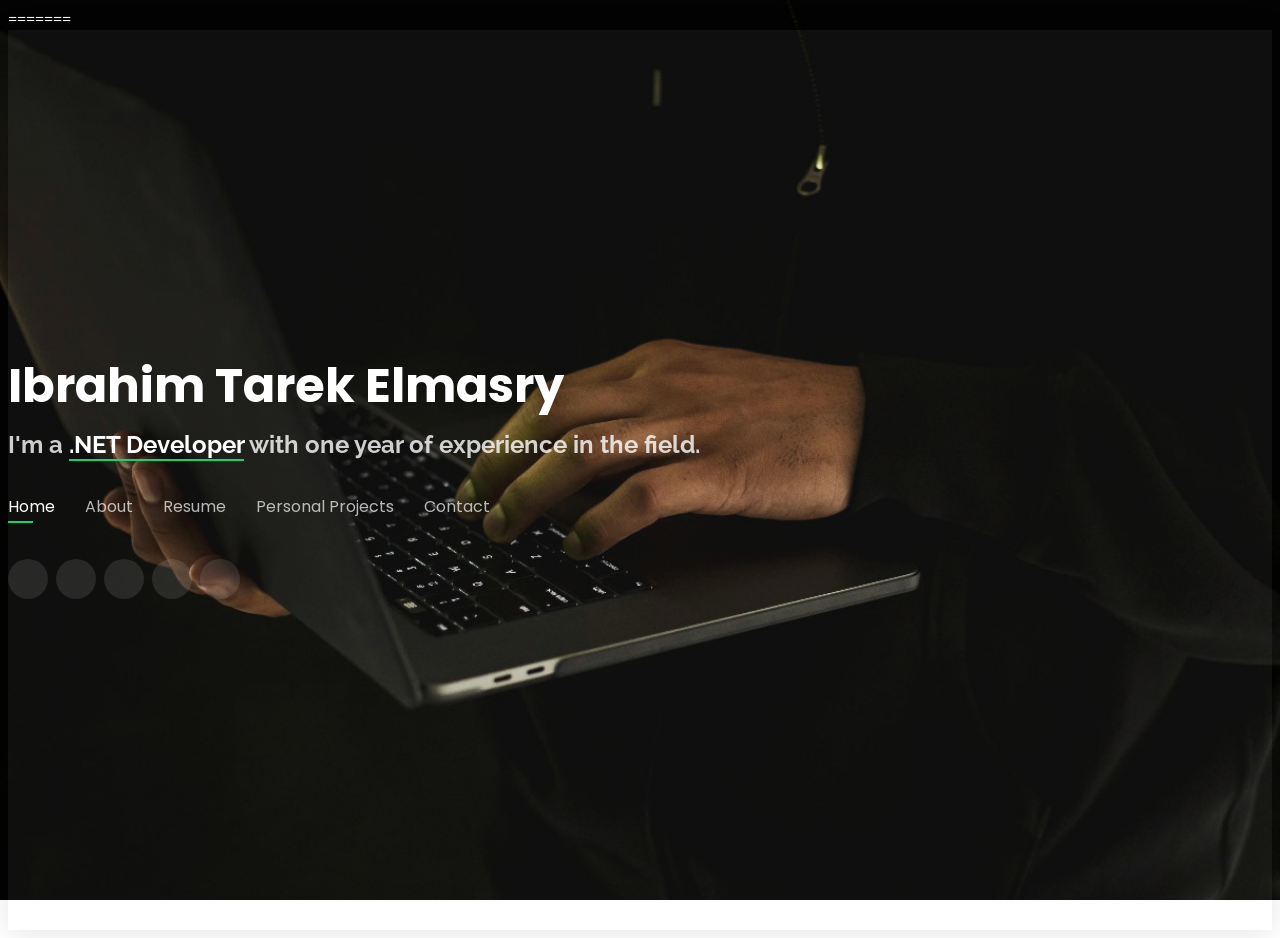
==== index.html @ fb2a1d2a "Update index.html" ====
<!DOCTYPE html>
<html lang="en">

<head>
  <meta charset="UTF-8">
  <meta name="viewport" content="width=device-width, initial-scale=1.0">

  <title>Ibrahim Tarek - .NET Developer Portfolio</title>
=======
  <title>Ibrahim Tarek- .NET Developer Portfolio</title>

  <meta name="description"
    content="Experienced .NET Developer passionate about innovative solutions. Graduated with distinction in Information Technology and Systems from Port Said University. Seeking opportunities in a dynamic team environment.">
    <meta name="keywords"
    content="Mahmoud Ahmed, .NET Developer, Information Technology, Systems, Portfolio, Innovation, Excellence">

  <meta property="og:title" content="Ibrahim Tarek - .NET Developer Portfolio">
  <meta property="og:description"
    content="Experienced .NET Developer passionate about innovative solutions. Graduated with distinction from Port Said University. Seeking opportunities in a dynamic team environment.">
  <meta property="og:image" content="/assets/img/me.jpg">
  <meta property="og:url" content="https://github.com/IbrahimElmasry">
  <meta property="og:type" content="website">
  <meta property="og:site_name" content="Ibrahim Tarek Portfolio">
  <meta property="profile:first_name" content="Ibrahim">
  <meta property="profile:last_name" content="Tarek">
  <meta property="profile:username" content="Ibrahim Tarek">



  <link
    href="https://fonts.googleapis.com/css?family=Open+Sans:300,300i,400,400i,600,600i,700,700i|Raleway:300,300i,400,400i,500,500i,600,600i,700,700i|Poppins:300,300i,400,400i,500,500i,600,600i,700,700i"
    rel="stylesheet">

  <link href="assets/vendor/bootstrap/css/bootstrap.min.css" rel="stylesheet">
  <link href="assets/vendor/bootstrap-icons/bootstrap-icons.css" rel="stylesheet">
  <link href="assets/vendor/boxicons/css/boxicons.min.css" rel="stylesheet">

  <link href="assets/css/style.css" rel="stylesheet">
</head>

<body>
  <!-- ======= Header ======= -->
  
  <header id="header">
    <div class="container">


      <h1><a href="index.html">Ibrahim Tarek Elmasry</a></h1>

      <h2>I'm a <span>.NET Developer</span> with one year of experience in the field.</h2>


      <nav id="navbar" class="navbar">
        <ul>
          <li><a class="nav-link active" href="#header">Home</a></li>
          <li><a class="nav-link" href="#about">About</a></li>
          <li><a class="nav-link" href="#resume">Resume</a></li>
          <li><a class="nav-link" href="#personale-projects">Personal Projects</a></li>
          <li><a class="nav-link" href="#contact">Contact</a></li>
        </ul>
        <i class="bi bi-list mobile-nav-toggle"></i>
      </nav><!-- .navbar -->

      <div class="social-links">
        <a target="_blank" href="https://www.linkedin.com/in/ibrahim-tarek-62b0a62a4/"><i class="bi bi-linkedin"></i></a>
        <a target="_blank" href="https://github.com/IbrahimElmasry"><i class="bi bi-github"></i></a>
        <a target="_blank" href="https://wa.me/+201019804919"><i class="bi bi-whatsapp"></i></a>
        <a target="_blank" href="https://web.facebook.com/professur.ibrahim"><i class="bi bi-facebook"></i></a>
        <a target="_blank" href="https://drive.google.com/file/d/1JLqvACxurFxwPiHY4U7dYiGUD-TLdegC/view?usp=drive_link"><i class="bi bi-file-person"></i></a>


      </div>
  </header><!-- End Header -->
  
  <!-- ======= About Section ======= -->
  <section id="about" class="about">

    <!-- ======= About Me ======= -->
    <div class="about-me container">

      <div class="section-title">
        <h2>About</h2>
        <p>Know more about me</p>
      </div>

      <div class="row">
        <div class="col-lg-4" data-aos="fade-right">
          <img src="assets/img/me.jpg" class="img-fluid rounded" alt="">
        </div>
        <div class="col-lg-8 pt-4 pt-lg-0 content" data-aos="fade-left">
          <h3>.Net Developer</h3>
          <p class="fst-italic">
            My journey in .NET development has been dynamic and rewarding. I've cultivated my skills and knowledge,
            specializing in crafting robust solutions. Currently, I'm seeking an impactful role where I can leverage my
            expertise for mutual growth.
          </p>
          <div class="row">
            <div class="col-lg-6">
              <ul>
                <li><i class="bi bi-chevron-right"></i> <strong>Birthday:</strong> <span>29 October 2001</span></li>
                <li><i class="bi bi-chevron-right"></i> <strong>Phone:</strong> <span>+20 101 980 4919</span></li>
                <li><i class="bi bi-chevron-right"></i> <strong>Phone:</strong> <span>+20 122 025 1166</span></li>
                <li><i class="bi bi-chevron-right"></i> <strong>City:</strong> <span>Alexandria</span></li>
              </ul>
            </div>
            <div class="col-lg-6">
              <ul>
                <li><i class="bi bi-chevron-right"></i> <strong>Age:</strong> <span>22</span></li>
                <li><i class="bi bi-chevron-right"></i> <strong>Degree:</strong> <span>Bachelor's</span></li>
                <li><i class="bi bi-chevron-right"></i> <strong>Email:</strong> <span>elmasry29102001@gmail.com</span>
                </li>
                <li><i class="bi bi-chevron-right"></i> <strong>Freelance:</strong> <span>Available</span></li>
              </ul>
            </div>
          </div>
          <p>
            I hold a degree in Information
            Technology and Systems from Port Said University, graduating with high honors, showcasing my dedication to
            academic excellence.
            <br><br>
            My approach to development is marked by dedication, an acute attention to detail, and an unwavering passion
            for delivering top-tier solutions. I thrive in innovative environments and am enthusiastic about
            contributing to a team that values innovation and quality.

          </p>
        </div>
      </div>
    </div>
    <!-- ======= skills ======= -->
    <div class="skills container">
      <h2 class="mb-3">Technical Skills</h2>
      <div class="row skills-content">
        <div class="col-lg-6 my-3">
          <div class="section-title">
            <h2>Frameworks</h2>
          </div>
          <div class="progress">
            <span class="skill">ASP.NET Core MVC <i class="val">95%</i></span>
            <div class="progress-bar-wrap">
              <div class="progress-bar" role="progressbar" aria-valuenow="95" aria-valuemin="0" aria-valuemax="100">
              </div>
            </div>
          </div>
          <div class="progress">
            <span class="skill">Asp.NET Core Api <i class="val">90%</i></span>
            <div class="progress-bar-wrap">
              <div class="progress-bar" role="progressbar" aria-valuenow="90" aria-valuemin="0" aria-valuemax="100">
              </div>
            </div>
          </div>
          <div class="progress">
            <span class="skill">ASP.NET Core Blazor <i class="val">50%</i></span>
            <div class="progress-bar-wrap">
              <div class="progress-bar" role="progressbar" aria-valuenow="30" aria-valuemin="0" aria-valuemax="100">
              </div>
            </div>
          </div>
        </div>
        <div class="col-lg-6 my-3">
          <div class="section-title">
            <h2>Database</h2>
          </div>
          <div class="progress">
            <span class="skill">Database Fundamentals <i class="val">90%</i></span>
            <div class="progress-bar-wrap">
              <div class="progress-bar" role="progressbar" aria-valuenow="90" aria-valuemin="0" aria-valuemax="100">
              </div>
            </div>
          </div>
          <div class="progress">
            <span class="skill">SQL Server<i class="val">90%</i></span>
            <div class="progress-bar-wrap">
              <div class="progress-bar" role="progressbar" aria-valuenow="90" aria-valuemin="0" aria-valuemax="100">
              </div>
            </div>
          </div>
          <div class="progress">
            <span class="skill">Entity Framework Core<i class="val">90%</i></span>
            <div class="progress-bar-wrap">
              <div class="progress-bar" role="progressbar" aria-valuenow="90" aria-valuemin="0" aria-valuemax="100">
              </div>
            </div>
          </div>
          <div class="progress">
            <span class="skill">My SQL<i class="val">35%</i></span>
            <div class="progress-bar-wrap">
              <div class="progress-bar" role="progressbar" aria-valuenow="35" aria-valuemin="0" aria-valuemax="100">
              </div>
            </div>
          </div>

        </div>
        <div class="col-lg-6 my-3">
          <div class="section-title">
            <h2>Client-Side Technologies (CST)</h2>
          </div>
          <div class="progress">
            <span class="skill">HTML<i class="val">95%</i></span>
            <div class="progress-bar-wrap">
              <div class="progress-bar" role="progressbar" aria-valuenow="95" aria-valuemin="0" aria-valuemax="100">
              </div>
            </div>
          </div>
          <div class="progress">
            <span class="skill">Bootstrap<i class="val">70%</i></span>
            <div class="progress-bar-wrap">
              <div class="progress-bar" role="progressbar" aria-valuenow="70" aria-valuemin="0" aria-valuemax="100">
              </div>
            </div>
          </div>
          <div class="progress">
            <span class="skill">CSS<i class="val">60%</i></span>
            <div class="progress-bar-wrap">
              <div class="progress-bar" role="progressbar" aria-valuenow="60" aria-valuemin="0" aria-valuemax="100">
              </div>
            </div>
          </div>
          <div class="progress">
            <span class="skill">JavaScript<i class="val">90%</i></span>
            <div class="progress-bar-wrap">
              <div class="progress-bar" role="progressbar" aria-valuenow="90" aria-valuemin="0" aria-valuemax="100">
              </div>
            </div>
          </div>
        </div>
        <div class="col-lg-6 my-3">
          <div class="section-title">
            <h2>Design Pattern Architecture</h2>
          </div>
          <div class="progress">
            <span class="skill">Object Oriented Programming (OOP)<i class="val">95%</i></span>
            <div class="progress-bar-wrap">
              <div class="progress-bar" role="progressbar" aria-valuenow="95" aria-valuemin="0" aria-valuemax="100">
              </div>
            </div>
          </div>
          <div class="progress">
            <span class="skill">MVC<i class="val">95%</i></span>
            <div class="progress-bar-wrap">
              <div class="progress-bar" role="progressbar" aria-valuenow="95" aria-valuemin="0" aria-valuemax="100">
              </div>
            </div>
          </div>
          <div class="progress">
            <span class="skill">Clean Architecture<i class="val">95%</i></span>
            <div class="progress-bar-wrap">
              <div class="progress-bar" role="progressbar" aria-valuenow="95" aria-valuemin="0" aria-valuemax="100">
              </div>
            </div>
          </div>
          <div class="progress">
            <span class="skill">Repository Pattern<i class="val">90%</i></span>
            <div class="progress-bar-wrap">
              <div class="progress-bar" role="progressbar" aria-valuenow="90" aria-valuemin="0" aria-valuemax="100">
              </div>
            </div>
          </div>
        </div>
        <div class="col-lg-6 my-3">
          <div class="section-title">
            <h2>Programming Language Basics</h2>
          </div>
          <div class="progress">
            <span class="skill">C++<i class="val">80%</i></span>
            <div class="progress-bar-wrap">
              <div class="progress-bar" role="progressbar" aria-valuenow="80" aria-valuemin="0" aria-valuemax="100">
              </div>
            </div>
          </div>
          <div class="progress">
            <span class="skill">C#<i class="val">90%</i></span>
            <div class="progress-bar-wrap">
              <div class="progress-bar" role="progressbar" aria-valuenow="90" aria-valuemin="0" aria-valuemax="100">
              </div>
            </div>
          </div>
          <div class="progress">
            <span class="skill">Python<i class="val">70%</i></span>
            <div class="progress-bar-wrap">
              <div class="progress-bar" role="progressbar" aria-valuenow="70" aria-valuemin="0" aria-valuemax="100">
              </div>
            </div>
          </div>
        </div>
        <div class="col-lg-6 my-3">
          <div class="section-title">
            <h2>Computer Skills</h2>
          </div>
          <div class="progress">
            <span class="skill">PowerPoint<i class="val">80%</i></span>
            <div class="progress-bar-wrap">
              <div class="progress-bar" role="progressbar" aria-valuenow="80" aria-valuemin="0" aria-valuemax="100">
              </div>
            </div>
          </div>
          <div class="progress">
            <span class="skill">Word<i class="val">80%</i></span>
            <div class="progress-bar-wrap">
              <div class="progress-bar" role="progressbar" aria-valuenow="80" aria-valuemin="0" aria-valuemax="100">
              </div>
            </div>
          </div>
          <div class="progress">
            <span class="skill">Excel<i class="val">80%</i></span>
            <div class="progress-bar-wrap">
              <div class="progress-bar" role="progressbar" aria-valuenow="80" aria-valuemin="0" aria-valuemax="100">
              </div>
            </div>
          </div>
        </div>
        <div class="col-lg-6 my-3">
          <div class="section-title">
            <h2>Teamwork Techniques</h2>
          </div>
          <div class="progress">
            <span class="skill">Azure DevOps<i class="val">80%</i></span>
            <div class="progress-bar-wrap">
              <div class="progress-bar" role="progressbar" aria-valuenow="80" aria-valuemin="0" aria-valuemax="100">
              </div>
            </div>
          </div>
          <div class="progress">
            <span class="skill">GitHub<i class="val">80%</i></span>
            <div class="progress-bar-wrap">
              <div class="progress-bar" role="progressbar" aria-valuenow="80" aria-valuemin="0" aria-valuemax="100">
              </div>
            </div>
          </div>
      </div>
    </div>
    <!-- End Skills -->

    <!-- ======= soft-skills ======= -->
    <div class="soft-skills container">

      <div class="section-title">
        <h2>Soft Skills</h2>
      </div>

      <div class="row">
        <div class="col-lg-4 col-md-6 my-1">
          <div class="icon-box">
            <h3>Strong Communication Skills</h3>
          </div>
        </div>
        <div class="col-lg-4 col-md-6 my-1">
          <div class="icon-box">
            <h3>Attention To Detail</h3>
          </div>
        </div>
        <div class="col-lg-4 col-md-6 my-1">
          <div class="icon-box">
            <h3>Adaptability</h3>
          </div>
        </div>
        <div class="col-lg-4 col-md-6 my-1">
          <div class="icon-box">
            <h3>Creativity</h3>
          </div>
        </div>
        <div class="col-lg-4 col-md-6 my-1">
          <div class="icon-box">
            <h3>Decision Making</h3>
          </div>
        </div>
        <div class="col-lg-4 col-md-6 my-1">
          <div class="icon-box">
            <h3>Commitment Goals</h3>
          </div>
        </div>
        <div class="col-lg-4 col-md-6 my-1">
          <div class="icon-box">
            <h3>Ability to learn</h3>
          </div>
        </div>
        <div class="col-lg-4 col-md-6 my-1">
          <div class="icon-box">
            <h3>Time Management</h3>
          </div>
        </div>
          <div class="col-lg-4 col-md-6 my-1">
          <div class="icon-box">
            <h3>Problem Solving</h3>
          </div>
        </div>
      </div>

    </div><!-- End soft-skills -->



  </section><!-- End About Section -->
  <!-- ======= Resume Section ======= -->
  <section id="resume" class="resume">
    <div class="container">

        <div class="section-title">
            <h2>Resume</h2>
            <p>Check My Resume</p>
        </div>

        <div class="row">
            <div class="col-lg-6">
                <h3 class="resume-title">Summary</h3>
                <div class="resume-item pb-0">
                    <h4>Ibrahim Tarek Elmasry</h4>
                    <p>I'm an accomplished .NET Developer with a 1 year expertise in the field. I proudly earned my degree in Information Technology and Systems from Port Said University, graduating with distinction, a testament to my commitment to excellence.<br><br>My quest is to secure a role at a prestigious establishment where I can harness my skills and knowledge for mutual growth. Known for my dedication, meticulous attention to detail, and an unwavering passion for delivering high-caliber solutions, I thrive on challenges that demand top-notch quality.<br><br>My enthusiasm lies in contributing to dynamic and innovative teams, where collaboration fosters groundbreaking solutions. I'm eager to be part of such an environment, bringing my expertise to the table and contributing to a culture of continuous innovation.</p>
                    <ul>
                        <li>+20 101 980 4919</li>
                        <li>elmasry29102001@gmail.com</li>
                    </ul>
                </div>
                <h3 class="resume-title">Education</h3>
                <div class="resume-item">
                    <h4>Bachelor's degree in Information Technology and Systems</h4>
                    <h5>2020 - 2024</h5>
                    <p>Port Said University, Port Said, Egypt<br>GPA: 3.5</p>
                </div>
                <div class="resume-item">
                    <h4>EXPERIENCE</h4>
                    <p>ECPC | Mentor at PSU Club, Port Said, Egypt | December 2022 – December 2023<br>Egyptian Collegiate Programming Contest is one of the oldest and most prestigious competitions on problem-solving and programming in Egypt, a student activity to Learn Problem Solving using programming languages, and learn computer science basics such as Algorithms and Data structure</p>
                </div>
                <h3 class="resume-title">Skills</h3>
                <div class="resume-item">
                    <h4>Programming Languages</h4>
                    <p>C/C++, C#, Python, JavaScript, PHP</p>
                </div>
                <div class="resume-item">
                    <h4>Libraries/Frameworks</h4>
                    <p>Asp.Net (API & MVC), Bootstrap, Razor, nodejs</p>
                </div>
                <div class="resume-item">
                    <h4>Tools/Platforms</h4>
                    <p>VS Code, VS Studio 2022, Git & GitHub, Postman, Linux (Ubuntu)</p>
                </div>
                <div class="resume-item">
                    <h4>Databases</h4>
                    <p>SQL(SSMS), MySql</p>
                </div>
                <div class="resume-item">
                    <h4>Additional Skills</h4>
                    <p>Cybersecurity, IT Operations, Entrepreneurship</p>
                </div>
                <h3 class="resume-title">Soft Skills</h3>
                <div class="resume-item">
                    <ul>
                        <li>Problem solving.</li>
                        <li>Good communication.</li>
                        <li>Teamwork.</li>
                        <li>Commitment to ethical standards of work.</li>
                        <li>High ability for focusing and achieving.</li>
                        <li>Self-Learning.</li>
                    </ul>
                </div>
                <h3 class="resume-title">Projects / Open-Source</h3>
                <div class="resume-item">
                    <p>E-Learning Platform powered by AI | Link VS 2022 – ASP.NET MVC</p>
                    <ul>
                        <li>Chatbot Interaction</li>
                        <li>Books Library</li>
                        <li>Learning Paths</li>
                        <li>Popular Instructors</li>
                    </ul>
                </div>
                <h3 class="resume-title">Certifications</h3>
                <div class="resume-item">
                    <ul>
                        <li>Google Google Cybersecurity Professional Certificate- Coursera</li>
                        <li>HP Life Selling Through Internet</li>
                        <li>HP LIFE Starting a Small business</li>
                        <li>Problem Solving- HackerRank</li>
                        <li> DEPI New Horzin - Skills Dynamix ASP .NET Web development</li>
                        <li>Git and GitHub - El Madrasa</li>
                        <li>Additional certifications</li>
                    </ul>
                </div>
            </div>
        </div>

    </div>
</section>
<!-- End Resume Section -->
  <!-- ======= personale-projects Section ======= -->
  <section id="personale-projects" class="services">
    <div class="container">

      <div class="section-title">
        <h2>Personal Projects</h2>
        <p>My Personal Projects</p>
      </div>

      <div class="row">
        <div class="col-lg-4 col-md-6 my-1 ">
          <div class="icon-box rounded">
            <iframe class="w-100 h-100" src="" frameborder="0"
              allowfullscreen></iframe>
            <h4><a href="">E-Learning-Platform</a></h4>
            <p>The web part of our graduation project focuses on technology resources for students . It provides a
              comprehensive platform for guide the student.Our project's primary feature is a sophisticated chatbot that interacts with users,
              responding to their questions and providing assistance in their learning journey.
              The chatbot utilizes AI algorithms to understand user queries and deliver accurate and helpful responses. </p>
            <a href="https://github.com/IbrahimElmasry/E-LearningProject.git">
              <i class="bi bi-github"></i>
            </a>
          </div>
        </div>

    </div>
  </section><!-- End Services Section -->
  <!-- ======= Contact Section ======= -->
  <section id="contact" class="contact">
    <div class="container">

      <div class="section-title">
        <h2>Contact</h2>
        <p>Contact Me</p>
      </div>

      <div class="row mt-2">

        <div class="col-md-6 d-flex align-items-stretch">
          <div class="info-box">
            <i class="bx bx-map"></i>
            <h3>My Address</h3>
            <p>Alexandria -Elmontaza</p>
          </div>
        </div>

        <div class="col-md-6 mt-4 mt-md-0 d-flex align-items-stretch">
          <div class="info-box">
            <i class="bx bx-share-alt"></i>
            <h3>Social Profiles</h3>
            <div class="social-links">


              <a target="_blank" href="https://www.linkedin.com/in/ibrahim-tarek-62b0a62a4/"><i class="bi bi-linkedin"></i></a>
              <a target="_blank" href="https://github.com/IbrahimElmasry"><i class="bi bi-github"></i></a>
              <a target="_blank" href="https://wa.me/+201019804919"><i class="bi bi-whatsapp"></i></a>
              <a target="_blank" href="https://web.facebook.com/professur.ibrahim"><i class="bi bi-facebook"></i></a>
            </div>
          </div>
        </div>

        <div class="col-md-6 mt-4 d-flex align-items-stretch">
          <div class="info-box">
            <i class="bx bx-envelope"></i>
            <h3>Email Me</h3>
            <p>elmasry29102001@gmail.com</p>
          </div>
        </div>
        <div class="col-md-6 mt-4 d-flex align-items-stretch">
          <div class="info-box">
            <i class="bx bx-phone-call"></i>
            <h3>Call Me</h3>
            <p>+20 101 980 4919</p>
          </div>
        </div>
      </div>


      <form action="https://formspree.io/f/mkndydkz" method="POST" class="php-email-form mt-4">
        <div class="row">
          <div class="col-md-6 form-group">
            <input type="text" name="name" class="form-control" placeholder="Your Name" required>
          </div>
          <div class="col-md-6 form-group mt-3 mt-md-0">
            <input type="email" class="form-control" name="email" placeholder="Your Email" required>
          </div>
        </div>
        <div class="row mt-3">
          <div class="col-md-6 form-group">
            <input type="text" name="subject" class="form-control" placeholder="Subject" required>
          </div>
          <div class="col-md-6 form-group mt-3 mt-md-0">
            <input type="text" class="form-control" name="phone" placeholder="Your Phone" required>
          </div>
        </div>
        <div class="form-group mt-3">
          <textarea class="form-control" name="message" rows="5" placeholder="Message" required></textarea>
        </div>
        <div class="my-3">
          <div class="sent-message">Your message has been sent. Thank you!</div>
        </div>
        <div class="text-center"><button class="btn-submit" type="submit">Send Message</button></div>
      </form>
    </div>
  </section>
  <script src="assets/vendor/waypoints/noframework.waypoints.js"></script>
  <script src="assets/js/main.js"></script>


</body>

</html>
---- assets/css/style.css ----
#header {
  background: rgba(255, 255, 255, 0.05);
  box-shadow: 0 4px 30px rgba(0, 0, 0, 0.1);
}

body {
  font-family: "Open Sans", sans-serif;
  background-color: #040404;
  color: #fff;
  position: relative;
  background: transparent;
}

body::before {
  content: "";
  position: fixed;
  background: #040404 url("../img/wallpaper.jpg") top right no-repeat;
  background-size: cover;
  left: 0;
  right: 0;
  top: 0;
  height: 100vh;
  z-index: -1;
}

@media (min-width: 1024px) {
  body::before {
    background-attachment: fixed;
  }
}

a {
  color: #18d26e;
  text-decoration: none;
}

a:hover {
  color: #35e888;
  text-decoration: none;
}

h1,
h2,
h3,
h4,
h5,
h6 {
  font-family: "Raleway", sans-serif;
}

/*--------------------------------------------------------------
# Header
--------------------------------------------------------------*/
#header {
  transition: ease-in-out 0.3s;
  position: relative;
  height: 100vh;
  display: flex;
  align-items: center;
  z-index: 997;
  overflow-y: auto;
}

#header * {
  transition: ease-in-out 0.3s;
}

#header h1 {
  font-size: 48px;
  margin: 0;
  padding: 0;
  line-height: 1;
  font-weight: 700;
  font-family: "Poppins", sans-serif;
}

#header h1 a,
#header h1 a:hover {
  color: #fff;
  line-height: 1;
  display: inline-block;
}

#header h2 {
  font-size: 24px;
  margin-top: 20px;
  color: rgba(255, 255, 255, 0.8);
}

#header h2 span {
  color: #fff;
  border-bottom: 2px solid #18d26e;
}

#header img {
  padding: 0;
  margin: 0;
}

#header .social-links {
  margin-top: 40px;
  display: flex;
}

#header .social-links a {
  font-size: 16px;
  display: flex;
  justify-content: center;
  align-items: center;
  background: rgba(255, 255, 255, 0.1);
  color: #fff;
  line-height: 1;
  margin-right: 8px;
  border-radius: 50%;
  width: 40px;
  height: 40px;
}

#header .social-links a:hover {
  background: #18d26e;
}

@media (max-width: 992px) {
  #header h1 {
    font-size: 36px;
  }

  #header h2 {
    font-size: 20px;
    line-height: 30px;
  }

  #header .social-links {
    margin-top: 15px;
  }

  #header .container {
    display: flex;
    flex-direction: column;
    align-items: center;
  }
}

/* Header Top */
#header.header-top {
  height: 80px;
  position: fixed;
  left: 0;
  top: 0;
  right: 0;
  background: rgba(0, 0, 0, 0.9);
}

#header.header-top .social-links,
#header.header-top h2 {
  display: none;
}

#header.header-top h1 {
  margin-right: auto;
  font-size: 36px;
}

#header.header-top img {
  max-height: 60px;
  margin-right: 20px !important;
}

#header.header-top .container {
  display: flex;
  align-items: center;
}

#header.header-top .navbar {
  margin: 0;
}

@media (max-width: 768px) {
  #header.header-top {
    height: 60px;
  }

  #header.header-top h1 {
    font-size: 26px;
  }
}

/*--------------------------------------------------------------
# Navigation Menu
--------------------------------------------------------------*/
/**
* Desktop Navigation 
*/
.navbar {
  padding: 0;
  margin-top: 35px;
}

.navbar ul {
  margin: 0;
  padding: 0;
  display: flex;
  list-style: none;
  align-items: center;
}

.navbar li {
  position: relative;
}

.navbar li+li {
  margin-left: 30px;
}

.navbar a,
.navbar a:focus {
  display: flex;
  align-items: center;
  justify-content: space-between;
  padding: 0;
  font-family: "Poppins", sans-serif;
  font-size: 16px;
  font-weight: 400;
  color: rgba(255, 255, 255, 0.7);
  white-space: nowrap;
  transition: 0.3s;
}

.navbar a i,
.navbar a:focus i {
  font-size: 12px;
  line-height: 0;
  margin-left: 5px;
}

.navbar a:before {
  content: "";
  position: absolute;
  width: 0;
  height: 2px;
  bottom: -4px;
  left: 0;
  background-color: #18d26e;
  visibility: hidden;
  width: 0px;
  transition: all 0.3s ease-in-out 0s;
}

.navbar a:hover:before,
.navbar li:hover>a:before,
.navbar .active:before {
  visibility: visible;
  width: 25px;
}

.navbar a:hover,
.navbar .active,
.navbar .active:focus,
.navbar li:hover>a {
  color: #fff;
}

/**
* Mobile Navigation 
*/
.mobile-nav-toggle {
  color: #fff;
  font-size: 28px;
  cursor: pointer;
  display: none;
  line-height: 0;
  transition: 0.5s;
  position: fixed;
  right: 15px;
  top: 15px;
}

@media (max-width: 991px) {
  .mobile-nav-toggle {
    display: block;
  }

  .navbar ul {
    display: none;
  }
}

.navbar-mobile {
  position: fixed;
  overflow: hidden;
  top: 0;
  right: 0;
  left: 0;
  bottom: 0;
  background: rgba(0, 0, 0, 0.9);
  transition: 0.3s;
  z-index: 999;
  margin-top: 0;
}

.navbar-mobile .mobile-nav-toggle {
  position: absolute;
  top: 15px;
  right: 15px;
}

.navbar-mobile ul {
  display: block;
  position: absolute;
  top: 55px;
  right: 15px;
  bottom: 45px;
  left: 15px;
  padding: 10px 0;
  overflow-y: auto;
  transition: 0.3s;
  border: 2px solid rgba(255, 255, 255, 0.2);
}

.navbar-mobile li {
  padding: 12px 20px;
}

.navbar-mobile li+li {
  margin: 0;
}

.navbar-mobile a,
.navbar-mobile a:focus {
  font-size: 16px;
  position: relative;
}

/*--------------------------------------------------------------
# Sections General
--------------------------------------------------------------*/
section {
  overflow: hidden;
  position: absolute;
  width: 100%;
  top: 140px;
  bottom: 100%;
  opacity: 0;
  transition: ease-in-out 0.4s;
  z-index: 2;
}

section.section-show {
  top: 100px;
  bottom: auto;
  opacity: 1;
  padding-bottom: 45px;
}

section .container {
  background: rgba(0, 0, 0, 0.9);
  padding: 30px;
}

@media (max-width: 768px) {
  section {
    top: 120px;
  }

  section.section-show {
    top: 80px;
  }
}

.section-title h2 {
  font-size: 14px;
  font-weight: 500;
  padding: 0;
  line-height: 1px;
  letter-spacing: 2px;
  color: #aaaaaa;
  font-family: "Poppins", sans-serif;
}

.section-title h2::after {
  content: "";
  width: 120px;
  height: 1px;
  display: inline-block;
  background: #4ceb95;
  margin: 4px 10px;
}

.section-title p {
  margin: 0;
  margin: -15px 0 15px 0;
  font-size: 36px;
  font-weight: 700;
  text-transform: uppercase;
  font-family: "Poppins", sans-serif;
  color: #fff;
}

/*--------------------------------------------------------------
# About
--------------------------------------------------------------*/
.about-me .content h3 {
  font-weight: 700;
  font-size: 26px;
  color: #18d26e;
}

.about-me .content ul {
  list-style: none;
  padding: 0;
}

.about-me .content ul li {
  margin-bottom: 20px;
  display: flex;
  align-items: center;
}

.about-me .content ul strong {
  margin-right: 10px;
}

.about-me .content ul i {
  font-size: 16px;
  margin-right: 5px;
  color: #18d26e;
  line-height: 0;
}

.about-me .content p:last-child {
  margin-bottom: 0;
}

/*--------------------------------------------------------------
# Counts
--------------------------------------------------------------*/
.counts {
  padding: 70px 0 60px;
}

.counts .count-box {
  padding: 30px 30px 25px 30px;
  width: 100%;
  position: relative;
  text-align: center;
  background: rgba(255, 255, 255, 0.08);
}

.counts .count-box i {
  position: absolute;
  top: -25px;
  left: 50%;
  transform: translateX(-50%);
  font-size: 24px;
  background: rgba(255, 255, 255, 0.1);
  padding: 12px;
  color: #18d26e;
  border-radius: 50px;
  line-height: 0;
}

.counts .count-box span {
  font-size: 36px;
  display: block;
  font-weight: 600;
  color: #fff;
}

.counts .count-box p {
  padding: 0;
  margin: 0;
  font-family: "Raleway", sans-serif;
  font-size: 14px;
}

/*--------------------------------------------------------------
# Skills
--------------------------------------------------------------*/
.skills .progress {
  height: 60px;
  display: block;
  background: none;
  border-radius: 0;
}

.skills .progress .skill {
  padding: 10px 0;
  margin: 0;
  display: block;
  font-weight: 600;
  font-family: "Poppins", sans-serif;
  color: #fff;
}

.skills .progress .skill .val {
  float: right;
  font-style: normal;
}

.skills .progress-bar-wrap {
  background: rgba(255, 255, 255, 0.2);
}

.skills .progress-bar {
  width: 1px;
  height: 10px;
  transition: 0.9s;
  background-color: #18d26e;
}

/*--------------------------------------------------------------
# soft-skills
--------------------------------------------------------------*/
.soft-skills .icon-box {
  display: flex;
  align-items: center;
  padding: 20px;
  background: rgba(255, 255, 255, 0.08);
  transition: ease-in-out 0.3s;
}

.soft-skills .icon-box i {
  font-size: 32px;
  padding-right: 10px;
  line-height: 1;
}

.soft-skills .icon-box h3 {
  font-weight: 700;
  margin: 0;
  padding: 0;
  line-height: 1;
  font-size: 16px;
  color: #fff;
}

.soft-skills .icon-box:hover {
  background: rgba(255, 255, 255, 0.12);
}

/*--------------------------------------------------------------
# Testimonials
--------------------------------------------------------------*/
.testimonials .testimonials-carousel,
.testimonials .testimonials-slider {
  overflow: hidden;
}

.testimonials .testimonial-item {
  box-sizing: content-box;
  min-height: 320px;
}

.testimonials .testimonial-item .testimonial-img {
  width: 90px;
  border-radius: 50%;
  margin: -40px 0 0 40px;
  position: relative;
  z-index: 2;
  border: 6px solid rgba(255, 255, 255, 0.12);
}

.testimonials .testimonial-item h3 {
  font-size: 18px;
  font-weight: bold;
  margin: 10px 0 5px 45px;
  color: #fff;
}

.testimonials .testimonial-item h4 {
  font-size: 14px;
  color: #999;
  margin: 0 0 0 45px;
}

.testimonials .testimonial-item .quote-icon-left,
.testimonials .testimonial-item .quote-icon-right {
  color: rgba(255, 255, 255, 0.25);
  font-size: 26px;
}

.testimonials .testimonial-item .quote-icon-left {
  display: inline-block;
  left: -5px;
  position: relative;
}

.testimonials .testimonial-item .quote-icon-right {
  display: inline-block;
  right: -5px;
  position: relative;
  top: 10px;
}

.testimonials .testimonial-item p {
  font-style: italic;
  margin: 0 15px 0 15px;
  padding: 20px 20px 60px 20px;
  background: rgba(255, 255, 255, 0.1);
  position: relative;
  border-radius: 6px;
  position: relative;
  z-index: 1;
}

.testimonials .swiper-pagination {
  margin-top: 20px;
  position: relative;
}

.testimonials .swiper-pagination .swiper-pagination-bullet {
  width: 12px;
  height: 12px;
  opacity: 1;
  background-color: rgba(255, 255, 255, 0.3);
}

.testimonials .swiper-pagination .swiper-pagination-bullet-active {
  background-color: #18d26e;
}

/*--------------------------------------------------------------
# Resume
--------------------------------------------------------------*/
.resume .resume-title {
  font-size: 26px;
  font-weight: 700;
  margin-top: 20px;
  margin-bottom: 20px;
  color: #fff;
}

.resume .resume-item {
  padding: 0 0 20px 20px;
  margin-top: -2px;
  border-left: 2px solid rgba(255, 255, 255, 0.2);
  position: relative;
}

.resume .resume-item h4 {
  line-height: 18px;
  font-size: 18px;
  font-weight: 600;
  text-transform: uppercase;
  font-family: "Poppins", sans-serif;
  color: #18d26e;
  margin-bottom: 10px;
}

.resume .resume-item h5 {
  font-size: 16px;
  background: rgba(255, 255, 255, 0.15);
  padding: 5px 15px;
  display: inline-block;
  font-weight: 600;
  margin-bottom: 10px;
}

.resume .resume-item ul {
  padding-left: 20px;
}

.resume .resume-item ul li {
  padding-bottom: 10px;
}

.resume .resume-item:last-child {
  padding-bottom: 0;
}

.resume .resume-item::before {
  content: "";
  position: absolute;
  width: 16px;
  height: 16px;
  border-radius: 50px;
  left: -9px;
  top: 0;
  background: #18d26e;
  border: 2px solid #18d26e;
}

/*--------------------------------------------------------------
# Services
--------------------------------------------------------------*/
.services .icon-box {
  text-align: center;
  background: rgba(204, 204, 204, 0.1);
  padding: 5px;
  transition: all ease-in-out 0.3s;
}



.services .icon-box .icon::before {
  position: absolute;
  content: "";
  left: -8px;
  top: -8px;
  height: 100%;
  width: 100%;
  background: rgba(255, 255, 255, 0.15);
  border-radius: 5px;
  transition: all 0.3s ease-out 0s;
  transform: translateZ(-1px);
}

.services .icon-box h4 {
  font-weight: 700;
  margin-bottom: 15px;
  font-size: 24px;
}

.services .icon-box h4 a {
  color: #fff;
}

.services .icon-box p {
  line-height: 24px;
  font-size: 14px;
  margin-bottom: 0;
}

.services .icon-box:hover {
  background: #18d26e;
  border-color: #18d26e;
}

.services .icon-box:hover .icon {
  background: #fff;
}

.services .icon-box:hover .icon i {
  color: #18d26e;
}

.services .icon-box:hover .icon::before {
  background: #35e888;
}

.services .icon-box:hover h4 a,
.services .icon-box:hover p {
  color: #fff;
}

/*--------------------------------------------------------------
# Portfolio
--------------------------------------------------------------*/
.portfolio .portfolio-item {
  margin-bottom: 30px;
}

.portfolio #portfolio-flters {
  padding: 0;
  margin: 0 auto 15px auto;
  list-style: none;
  text-align: center;
  border-radius: 50px;
  padding: 2px 15px;
}

.portfolio #portfolio-flters li {
  cursor: pointer;
  display: inline-block;
  padding: 8px 16px 10px 16px;
  font-size: 14px;
  font-weight: 600;
  line-height: 1;
  text-transform: uppercase;
  color: #fff;
  background: rgba(255, 255, 255, 0.1);
  margin: 0 3px 10px 3px;
  transition: all 0.3s ease-in-out;
  border-radius: 4px;
}

.portfolio #portfolio-flters li:hover,
.portfolio #portfolio-flters li.filter-active {
  background: #18d26e;
}

.portfolio #portfolio-flters li:last-child {
  margin-right: 0;
}

.portfolio .portfolio-wrap {
  transition: 0.3s;
  position: relative;
  overflow: hidden;
  z-index: 1;
  background: rgba(0, 0, 0, 0.6);
}

.portfolio .portfolio-wrap::before {
  content: "";
  background: rgba(0, 0, 0, 0.6);
  position: absolute;
  left: 30px;
  right: 30px;
  top: 30px;
  bottom: 30px;
  transition: all ease-in-out 0.3s;
  z-index: 2;
  opacity: 0;
}

.portfolio .portfolio-wrap .portfolio-info {
  opacity: 0;
  position: absolute;
  top: 0;
  left: 0;
  right: 0;
  bottom: 0;
  text-align: center;
  z-index: 3;
  transition: all ease-in-out 0.3s;
  display: flex;
  flex-direction: column;
  justify-content: center;
  align-items: center;
}

.portfolio .portfolio-wrap .portfolio-info::before {
  display: block;
  content: "";
  width: 48px;
  height: 48px;
  position: absolute;
  top: 35px;
  left: 35px;
  border-top: 3px solid #fff;
  border-left: 3px solid #fff;
  transition: all 0.5s ease 0s;
  z-index: 9994;
}

.portfolio .portfolio-wrap .portfolio-info::after {
  display: block;
  content: "";
  width: 48px;
  height: 48px;
  position: absolute;
  bottom: 35px;
  right: 35px;
  border-bottom: 3px solid #fff;
  border-right: 3px solid #fff;
  transition: all 0.5s ease 0s;
  z-index: 9994;
}

.portfolio .portfolio-wrap .portfolio-info h4 {
  font-size: 20px;
  color: #fff;
  font-weight: 600;
}

.portfolio .portfolio-wrap .portfolio-info p {
  color: #ffffff;
  font-size: 14px;
  text-transform: uppercase;
  padding: 0;
  margin: 0;
}

.portfolio .portfolio-wrap .portfolio-links {
  text-align: center;
  z-index: 4;
}

.portfolio .portfolio-wrap .portfolio-links a {
  color: #fff;
  margin: 0 2px;
  font-size: 28px;
  display: inline-block;
  transition: 0.3s;
}

.portfolio .portfolio-wrap .portfolio-links a:hover {
  color: #63eda3;
}

.portfolio .portfolio-wrap:hover::before {
  top: 0;
  left: 0;
  right: 0;
  bottom: 0;
  opacity: 1;
}

.portfolio .portfolio-wrap:hover .portfolio-info {
  opacity: 1;
}

.portfolio .portfolio-wrap:hover .portfolio-info::before {
  top: 15px;
  left: 15px;
}

.portfolio .portfolio-wrap:hover .portfolio-info::after {
  bottom: 15px;
  right: 15px;
}

/*--------------------------------------------------------------
# Portfolio Details
--------------------------------------------------------------*/
.portfolio-details {
  padding-top: 40px;
  background: rgba(0, 0, 0, 0.8);
  position: fixed;
  left: 0;
  right: 0;
  top: 0;
  bottom: 0;
  overflow-y: auto;
}

.portfolio-details .container {
  padding-top: 20px;
  padding-bottom: 40px;
}

.portfolio-details .portfolio-title {
  font-size: 26px;
  font-weight: 700;
  margin-bottom: 20px;
}

.portfolio-details .portfolio-info {
  padding-top: 45px;
}

.portfolio-details .portfolio-info h3 {
  font-size: 22px;
  font-weight: 400;
  margin-bottom: 20px;
}

.portfolio-details .portfolio-info ul {
  list-style: none;
  padding: 0;
  font-size: 15px;
}

.portfolio-details .portfolio-info ul li+li {
  margin-top: 10px;
}

.portfolio-details .portfolio-info p {
  font-size: 15px;
  padding: 15px 0 0 0;
}

@media (max-width: 992px) {
  .portfolio-details .portfolio-info {
    padding-top: 20px;
  }
}

.portfolio-details .swiper-pagination {
  margin-top: 20px;
  position: relative;
}

.portfolio-details .swiper-pagination .swiper-pagination-bullet {
  width: 12px;
  height: 12px;
  opacity: 1;
  background-color: rgba(255, 255, 255, 0.3);
}

.portfolio-details .swiper-pagination .swiper-pagination-bullet-active {
  background-color: #18d26e;
}

/*--------------------------------------------------------------
# Contact
--------------------------------------------------------------*/
.contact .info-box {
  color: #444444;
  padding: 20px;
  width: 100%;
  background: rgba(255, 255, 255, 0.08);
}

.contact .info-box i.bx {
  font-size: 24px;
  color: #18d26e;
  border-radius: 50%;
  padding: 14px;
  float: left;
  background: rgba(255, 255, 255, 0.1);
}

.contact .info-box h3 {
  font-size: 20px;
  color: rgba(255, 255, 255, 0.5);
  font-weight: 700;
  margin: 10px 0 8px 68px;
}

.contact .info-box p {
  padding: 0;
  color: #fff;
  line-height: 24px;
  font-size: 14px;
  margin: 0 0 0 68px;
}

.contact .info-box .social-links {
  margin: 5px 0 0 68px;
  display: flex;
}

.contact .info-box .social-links a {
  font-size: 18px;
  display: inline-block;
  color: #fff;
  line-height: 1;
  margin-right: 12px;
  transition: 0.3s;
}

.contact .info-box .social-links a:hover {
  color: #18d26e;
}

.contact .php-email-form {
  padding: 30px;
  background: rgba(255, 255, 255, 0.08);
}

.contact .php-email-form .error-message {
  display: none;
  background: rgba(255, 255, 255, 0.08);
  background: #ed3c0d;
  text-align: left;
  padding: 15px;
  font-weight: 600;
}

.contact .php-email-form .error-message br+br {
  margin-top: 25px;
}

.contact .php-email-form .sent-message {
  display: none;
  background: rgba(255, 255, 255, 0.08);
  background: #18d26e;
  text-align: center;
  padding: 15px;
  font-weight: 600;
}

.contact .php-email-form .loading {
  display: none;
  background: rgba(255, 255, 255, 0.08);
  text-align: center;
  padding: 15px;
}

.contact .php-email-form .loading:before {
  content: "";
  display: inline-block;
  border-radius: 50%;
  width: 24px;
  height: 24px;
  margin: 0 10px -6px 0;
  border: 3px solid #18d26e;
  border-top-color: #eee;
  animation: animate-loading 1s linear infinite;
}

.contact .php-email-form input,
.contact .php-email-form textarea {
  border-radius: 0;
  box-shadow: none;
  font-size: 14px;
  background: rgba(255, 255, 255, 0.08);
  border: 0;
  transition: 0.3s;
  color: #fff;
}

.contact .php-email-form input:focus,
.contact .php-email-form textarea:focus {
  background-color: rgba(255, 255, 255, 0.11);
}

.contact .php-email-form input::-moz-placeholder,
.contact .php-email-form textarea::-moz-placeholder {
  color: rgba(255, 255, 255, 0.3);
  opacity: 1;
}

.contact .php-email-form input::placeholder,
.contact .php-email-form textarea::placeholder {
  color: rgba(255, 255, 255, 0.3);
  opacity: 1;
}

.contact .php-email-form input {
  padding: 10px 15px;
}

.contact .php-email-form textarea {
  padding: 12px 15px;
}

.contact .php-email-form button[type=submit] {
  background: #18d26e;
  border: 0;
  padding: 10px 30px;
  color: #fff;
  transition: 0.4s;
  border-radius: 4px;
}

.contact .php-email-form button[type=submit]:hover {
  background: #15bb62;
}

@keyframes animate-loading {
  0% {
    transform: rotate(0deg);
  }

  100% {
    transform: rotate(360deg);
  }
}

/*--------------------------------------------------------------
# Credits
--------------------------------------------------------------*/
.credits {
  position: fixed;
  right: 0;
  left: 0;
  bottom: 0;
  padding: 15px;
  text-align: right;
  font-size: 13px;
  color: #fff;
  z-index: 999999;
}

@media (max-width: 992px) {
  .credits {
    text-align: center;
    padding: 10px;
    background: rgba(0, 0, 0, 0.8);
  }
}

.credits a {
  color: #18d26e;
  transition: 0.3s;
}

.credits a:hover {
  color: #fff;
}
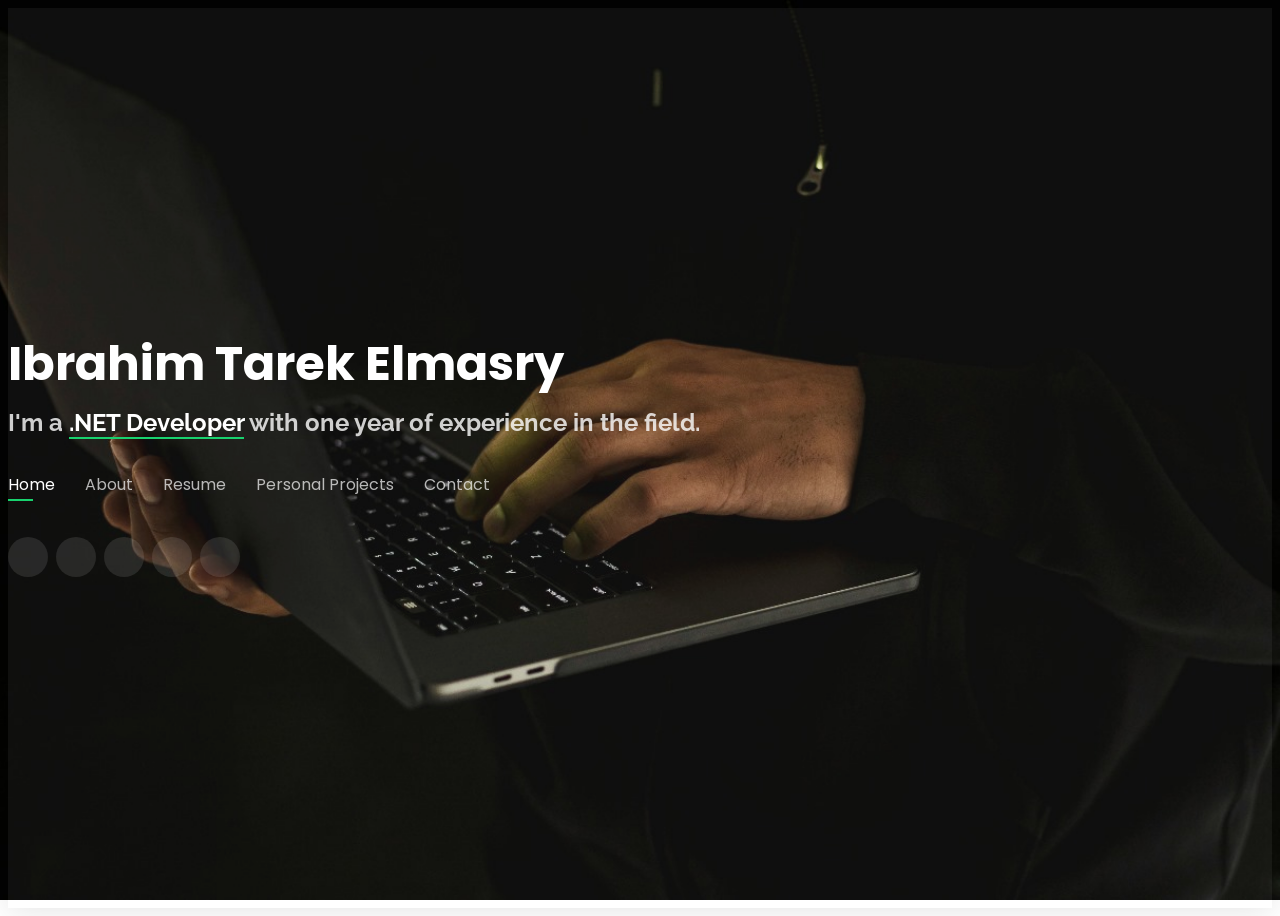
==== commit 19b3728a: "Update index.html" ====
--- a/index.html
+++ b/index.html
@@ -6,7 +6,7 @@
   <meta name="viewport" content="width=device-width, initial-scale=1.0">
 
   <title>Ibrahim Tarek - .NET Developer Portfolio</title>
-=======
+
   <title>Ibrahim Tarek- .NET Developer Portfolio</title>
 
   <meta name="description"
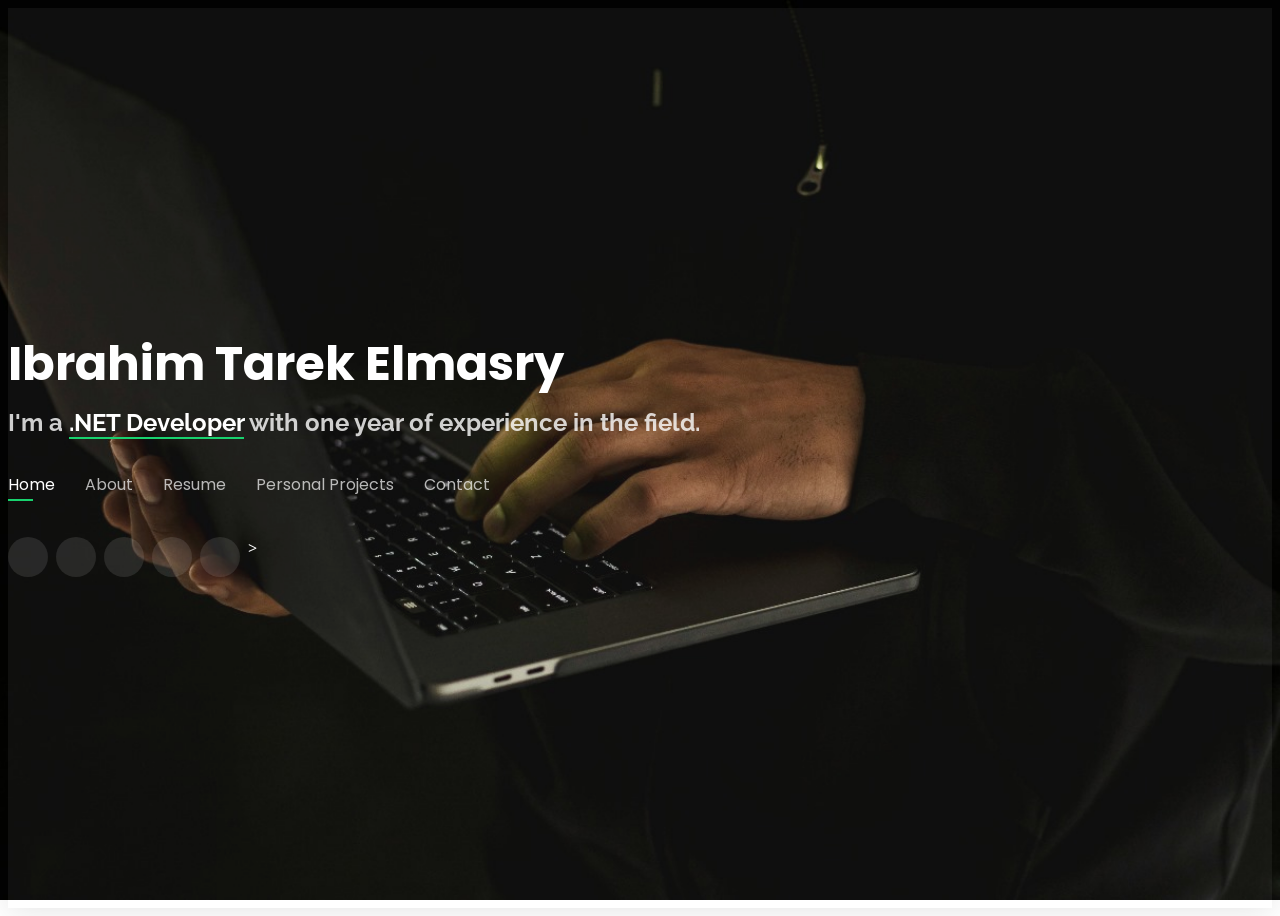
==== commit 6993cbd7: "new update 2" ====
--- a/index.html
+++ b/index.html
@@ -4,11 +4,7 @@
 <head>
   <meta charset="UTF-8">
   <meta name="viewport" content="width=device-width, initial-scale=1.0">
-
   <title>Ibrahim Tarek - .NET Developer Portfolio</title>
-
-  <title>Ibrahim Tarek- .NET Developer Portfolio</title>
-
   <meta name="description"
     content="Experienced .NET Developer passionate about innovative solutions. Graduated with distinction in Information Technology and Systems from Port Said University. Seeking opportunities in a dynamic team environment.">
     <meta name="keywords"
@@ -68,7 +64,7 @@
         <a target="_blank" href="https://web.facebook.com/professur.ibrahim"><i class="bi bi-facebook"></i></a>
         <a target="_blank" href="https://drive.google.com/file/d/1JLqvACxurFxwPiHY4U7dYiGUD-TLdegC/view?usp=drive_link"><i class="bi bi-file-person"></i></a>
 
-
+<!-- hello-->>
       </div>
   </header><!-- End Header -->
   
@@ -80,7 +76,7 @@
 
       <div class="section-title">
         <h2>About</h2>
-        <p>Know more about me</p>
+        <p>Know more info about me</p>
       </div>
 
       <div class="row">
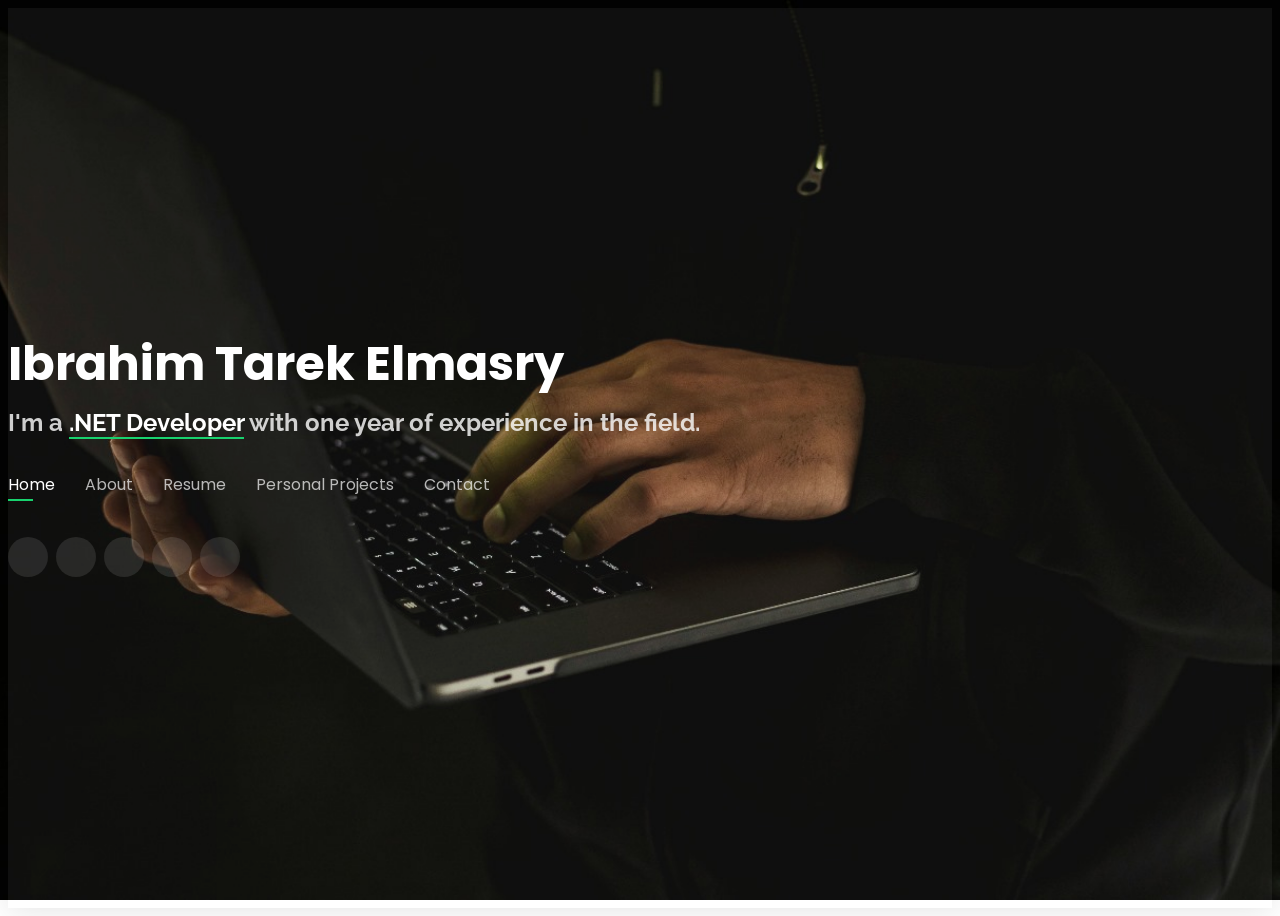
==== commit 55b90a4c: "remove >" ====
--- a/index.html
+++ b/index.html
@@ -62,9 +62,9 @@
         <a target="_blank" href="https://github.com/IbrahimElmasry"><i class="bi bi-github"></i></a>
         <a target="_blank" href="https://wa.me/+201019804919"><i class="bi bi-whatsapp"></i></a>
         <a target="_blank" href="https://web.facebook.com/professur.ibrahim"><i class="bi bi-facebook"></i></a>
-        <a target="_blank" href="https://drive.google.com/file/d/1JLqvACxurFxwPiHY4U7dYiGUD-TLdegC/view?usp=drive_link"><i class="bi bi-file-person"></i></a>
-
-<!-- hello-->>
+        <a target="_blank" href="https://drive.google.com/file/d/1c6JYNilsxxb3GXdB3rWIewkC7B0lr0Wl/view?usp=drive_link"><i class="bi bi-file-person"></i></a>
+
+<!-- hello-->
       </div>
   </header><!-- End Header -->
   
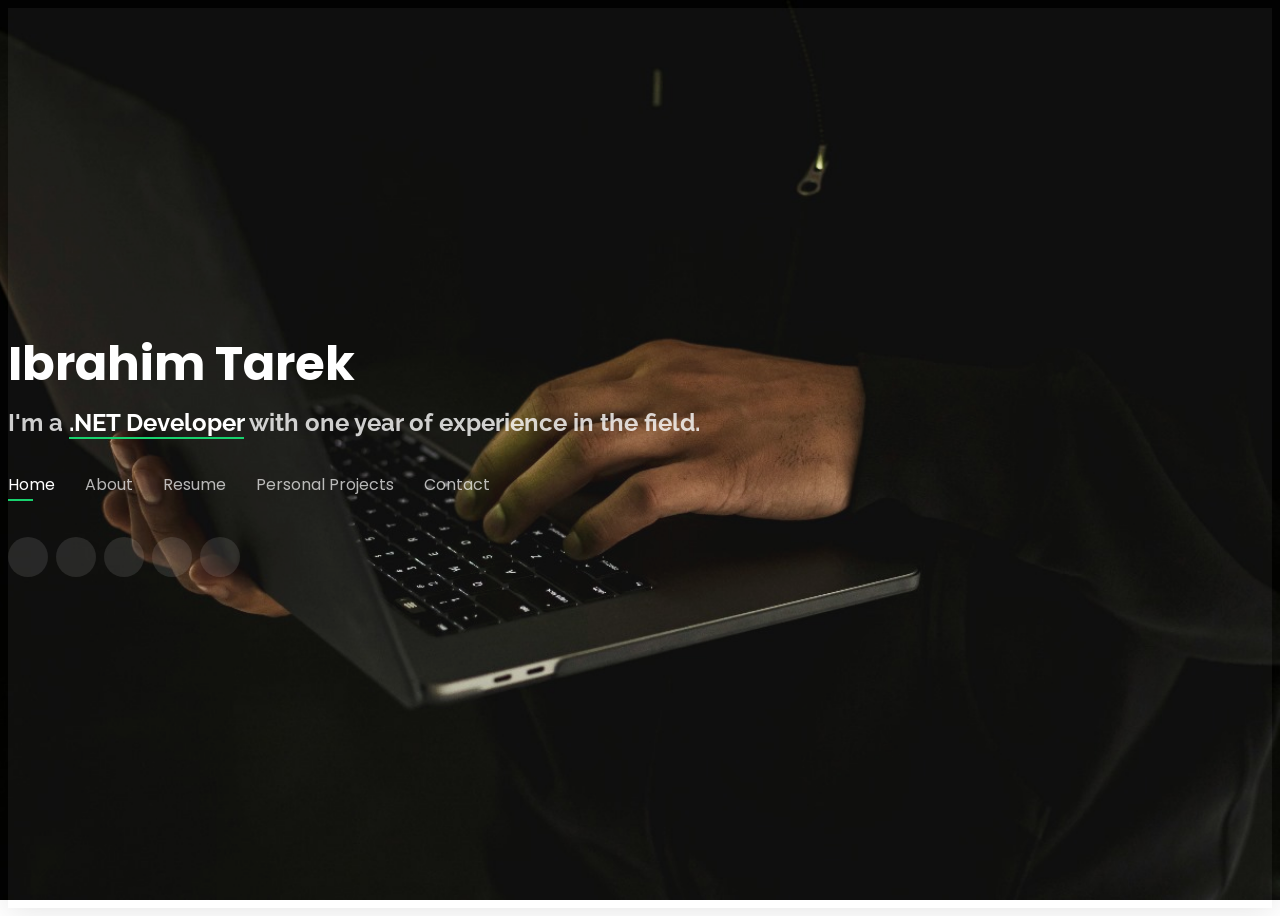
==== commit ebedc095: "name modify" ====
--- a/index.html
+++ b/index.html
@@ -41,7 +41,7 @@
     <div class="container">
 
 
-      <h1><a href="index.html">Ibrahim Tarek Elmasry</a></h1>
+      <h1><a href="index.html">Ibrahim Tarek</a></h1>
 
       <h2>I'm a <span>.NET Developer</span> with one year of experience in the field.</h2>
 
